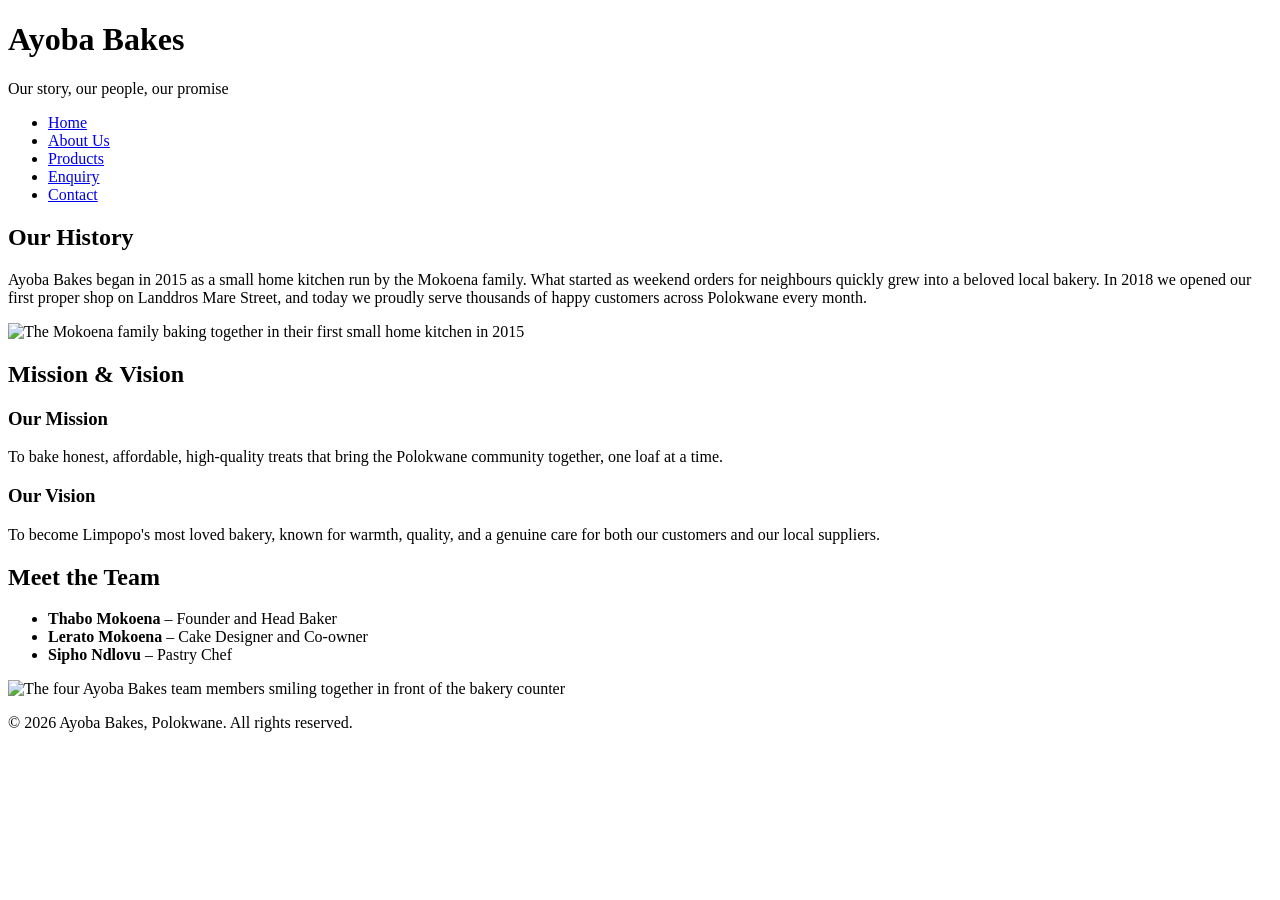
==== about.html @ 4eea6970 "Add files via upload" ====
<!DOCTYPE html>
<!-- Declares this file as an HTML5 document -->
<html lang="en">

<head>
    <meta charset="UTF-8">
    <meta name="viewport" content="width=device-width, initial-scale=1.0">
    <title>Ayoba Bakes - About Us</title>
    <!-- The title changes per page so each browser tab is clearly labelled -->
</head>

<body>

    <!-- ===== HEADER with the SAME navigation as every other page ===== -->
    <header>
        <h1>Ayoba Bakes</h1>
        <p>Our story, our people, our promise</p>

        <!-- The identical <nav> menu is repeated so visitors can navigate from here too -->
        <nav>
            <ul>
                <li><a href="./index.html">Home</a></li>
                <li><a href="./about.html">About Us</a></li>
                <li><a href="./products.html">Products</a></li>
                <li><a href="./enquiry.html">Enquiry</a></li>
                <li><a href="./contact.html">Contact</a></li>
            </ul>
        </nav>
    </header>

    <!-- ===== MAIN content unique to the About page ===== -->
    <main>

        <!-- Our history section -->
        <h2>Our History</h2>
        <p>
            Ayoba Bakes began in 2015 as a small home kitchen run by the Mokoena family.
            What started as weekend orders for neighbours quickly grew into a beloved local
            bakery. In 2018 we opened our first proper shop on Landdros Mare Street, and today
            we proudly serve thousands of happy customers across Polokwane every month.
        </p>

        <!-- An image supporting the history story -->
        <img src="./Images/family-baking-together-stockcake.jpg"
             alt="The Mokoena family baking together in their first small home kitchen in 2015">

        <!-- Mission and Vision, shown as two clear sub-sections -->
        <h2>Mission &amp; Vision</h2>
        <!-- &amp; is the special code that safely shows an "&" (ampersand) symbol -->

        <h3>Our Mission</h3>
        <p>
            To bake honest, affordable, high-quality treats that bring the Polokwane
            community together, one loaf at a time.
        </p>

        <h3>Our Vision</h3>
        <p>
            To become Limpopo's most loved bakery, known for warmth, quality, and a genuine
            care for both our customers and our local suppliers.
        </p>

        <!-- Meet the team section using a list of team members -->
        <h2>Meet the Team</h2>
        <ul>
            <li><strong>Thabo Mokoena</strong> &ndash; Founder and Head Baker</li>
            <!-- <strong> makes text bold to show it is important (here, the name) -->
            <!-- &ndash; shows a short dash used to separate the name from the role -->
            <li><strong>Lerato Mokoena</strong> &ndash; Cake Designer and Co-owner</li>
            <li><strong>Sipho Ndlovu</strong> &ndash; Pastry Chef</li>
            
        </ul>

        <!-- A team photo with descriptive alt text -->
        <img src="./Images/images.jpeg"
             alt="The four Ayoba Bakes team members smiling together in front of the bakery counter">

    </main>

    <!-- ===== FOOTER repeated on every page ===== -->
    <footer>
        <p>&copy; 2026 Ayoba Bakes, Polokwane. All rights reserved.</p>
    </footer>

</body>
</html>
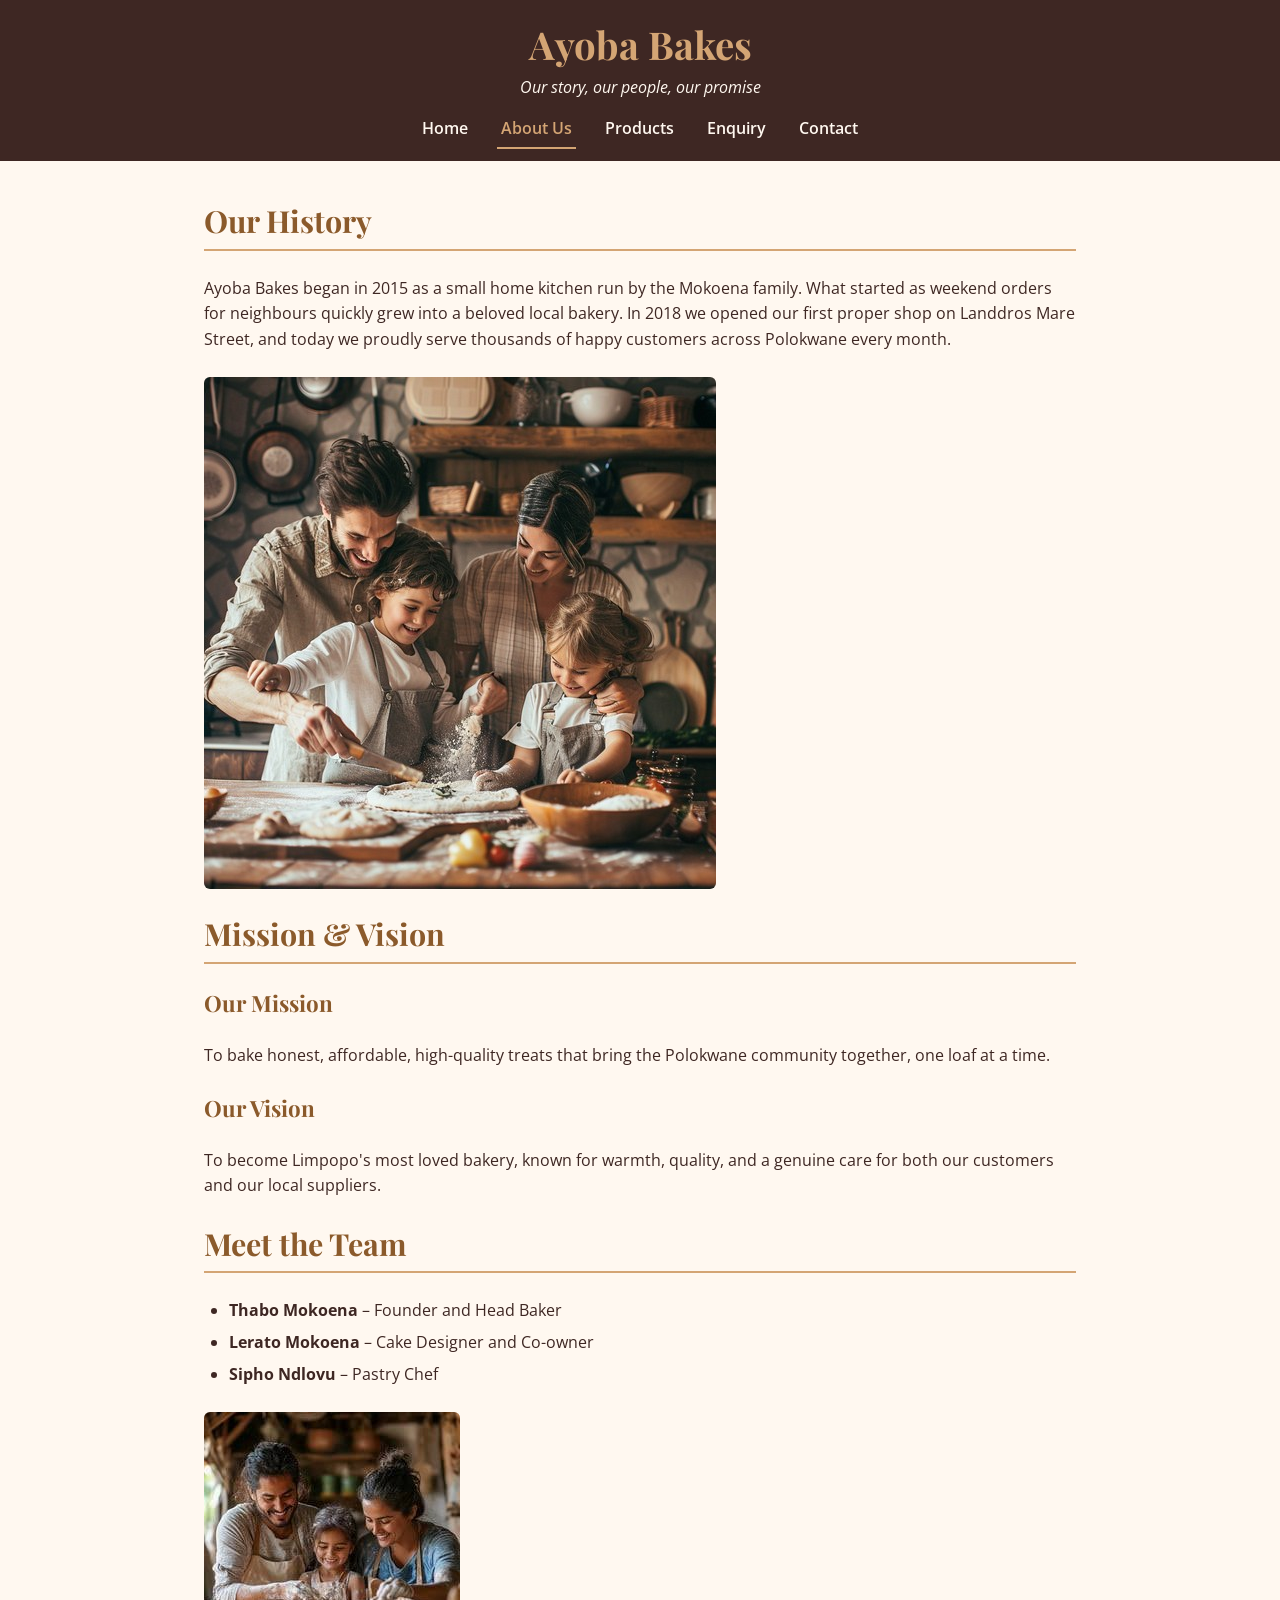
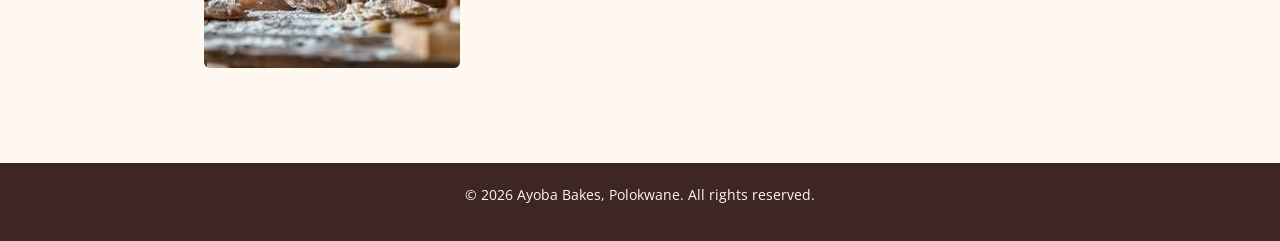
==== commit e5061233: "updated htmls fixing part 1 ffixes then linked css" ====
--- a/about.html
+++ b/about.html
@@ -1,37 +1,34 @@
 <!DOCTYPE html>
-<!-- Declares this file as an HTML5 document -->
 <html lang="en">
 
 <head>
     <meta charset="UTF-8">
     <meta name="viewport" content="width=device-width, initial-scale=1.0">
     <title>Ayoba Bakes - About Us</title>
-    <!-- The title changes per page so each browser tab is clearly labelled -->
+    <link rel="stylesheet" href="css/style.css">
 </head>
 
 <body>
 
-    <!-- ===== HEADER with the SAME navigation as every other page ===== -->
+    <!-- Top section with menu -->
     <header>
         <h1>Ayoba Bakes</h1>
         <p>Our story, our people, our promise</p>
 
-        <!-- The identical <nav> menu is repeated so visitors can navigate from here too -->
+        <!-- Only one nav tag, sitting horizontal -->
         <nav>
             <ul>
-                <li><a href="./index.html">Home</a></li>
-                <li><a href="./about.html">About Us</a></li>
-                <li><a href="./products.html">Products</a></li>
-                <li><a href="./enquiry.html">Enquiry</a></li>
-                <li><a href="./contact.html">Contact</a></li>
+                <li><a href="index.html">Home</a></li>
+                <li><a href="about.html" class="active">About Us</a></li>
+                <li><a href="products.html">Products</a></li>
+                <li><a href="enquiry.html">Enquiry</a></li>
+                <li><a href="contact.html">Contact</a></li>
             </ul>
         </nav>
     </header>
 
-    <!-- ===== MAIN content unique to the About page ===== -->
     <main>
 
-        <!-- Our history section -->
         <h2>Our History</h2>
         <p>
             Ayoba Bakes began in 2015 as a small home kitchen run by the Mokoena family.
@@ -40,13 +37,11 @@
             we proudly serve thousands of happy customers across Polokwane every month.
         </p>
 
-        <!-- An image supporting the history story -->
-        <img src="./Images/family-baking-together-stockcake.jpg"
+        <!-- Picture of the family baking back in the day -->
+        <img src="images/family-baking-together-stockcake.jpg"
              alt="The Mokoena family baking together in their first small home kitchen in 2015">
 
-        <!-- Mission and Vision, shown as two clear sub-sections -->
         <h2>Mission &amp; Vision</h2>
-        <!-- &amp; is the special code that safely shows an "&" (ampersand) symbol -->
 
         <h3>Our Mission</h3>
         <p>
@@ -60,27 +55,22 @@
             care for both our customers and our local suppliers.
         </p>
 
-        <!-- Meet the team section using a list of team members -->
         <h2>Meet the Team</h2>
         <ul>
             <li><strong>Thabo Mokoena</strong> &ndash; Founder and Head Baker</li>
-            <!-- <strong> makes text bold to show it is important (here, the name) -->
-            <!-- &ndash; shows a short dash used to separate the name from the role -->
             <li><strong>Lerato Mokoena</strong> &ndash; Cake Designer and Co-owner</li>
             <li><strong>Sipho Ndlovu</strong> &ndash; Pastry Chef</li>
-            
         </ul>
 
-        <!-- A team photo with descriptive alt text -->
-        <img src="./Images/images.jpeg"
-             alt="The four Ayoba Bakes team members smiling together in front of the bakery counter">
+        <!-- Picture of the team smiling outside -->
+        <img src="images/images.jpeg"
+             alt="The Ayoba Bakes team smiling together in front of the bakery counter">
 
     </main>
 
-    <!-- ===== FOOTER repeated on every page ===== -->
     <footer>
         <p>&copy; 2026 Ayoba Bakes, Polokwane. All rights reserved.</p>
     </footer>
 
 </body>
-</html>
+</html>
--- a/css/style.css
+++ b/css/style.css
@@ -0,0 +1,353 @@
+/* Google Fonts - warm serif for headings, clean sans for body */
+@import url('https://fonts.googleapis.com/css2?family=Playfair+Display:wght@700&family=Open+Sans:wght@400;600;700&display=swap');
+
+/* Reset - removes default browser spacing */
+* {
+    margin: 0;
+    padding: 0;
+    box-sizing: border-box;
+}
+
+/* Base styles */
+body {
+    font-family: 'Open Sans', Arial, sans-serif;
+    font-size: 16px;
+    line-height: 1.6;
+    color: #3E2723;
+    background-color: #FFF8F0;
+}
+
+/* Images never overflow their container */
+img {
+    max-width: 100%;
+    height: auto;
+    display: block;
+    border-radius: 6px;
+}
+
+/* Headings - fluid so they shrink on small screens */
+h1, h2, h3 {
+    font-family: 'Playfair Display', Georgia, serif;
+    color: #3E2723;
+    line-height: 1.3;
+    margin-bottom: 12px;
+}
+
+h1 { font-size: clamp(1.6rem, 4vw, 2.4rem); }
+h2 { font-size: clamp(1.3rem, 3vw, 1.9rem); }
+h3 { font-size: clamp(1.1rem, 2.5vw, 1.4rem); }
+
+/* Paragraphs get a bit of space below */
+p {
+    margin-bottom: 15px;
+}
+
+/* Links - gold colour with hover */
+a {
+    color: #8B5A2B;
+    text-decoration: none;
+    transition: color 0.3s ease;
+}
+
+a:hover {
+    color: #D4A574;
+    text-decoration: underline;
+}
+
+a:focus {
+    outline: 2px solid #D4A574;
+    outline-offset: 2px;
+}
+
+/* Lists inside main content need spacing */
+ul, ol {
+    margin-bottom: 15px;
+    padding-left: 25px;
+}
+
+li {
+    margin-bottom: 6px;
+}
+
+/* ===== HEADER ===== */
+header {
+    background-color: #3E2723;
+    color: #FFF8F0;
+    padding: 20px 5%;
+    text-align: center;
+}
+
+header h1 {
+    color: #D4A574;
+    margin-bottom: 5px;
+}
+
+header p {
+    color: #FFF8F0;
+    font-style: italic;
+    margin-bottom: 15px;
+}
+
+/* ===== NAVIGATION ===== */
+nav ul {
+    list-style: none;
+    display: flex;
+    justify-content: center;
+    flex-wrap: wrap;
+    gap: 25px;
+    padding: 0;
+    margin: 0;
+}
+
+nav li {
+    margin: 0;
+}
+
+nav a {
+    color: #FFF8F0;
+    font-weight: 600;
+    font-size: 1rem;
+    padding: 8px 4px;
+    border-bottom: 2px solid transparent;
+    transition: color 0.3s ease, border-color 0.3s ease;
+}
+
+nav a:hover {
+    color: #D4A574;
+    border-bottom-color: #D4A574;
+    text-decoration: none;
+}
+
+nav a.active {
+    color: #D4A574;
+    border-bottom-color: #D4A574;
+}
+
+/* ===== MAIN CONTENT ===== */
+main {
+    max-width: 1000px;
+    margin: 0 auto;
+    padding: 30px 5%;
+}
+
+/* Section cards - subtle background and shadow */
+main > * {
+    margin-bottom: 25px;
+}
+
+main h2 {
+    color: #8B5A2B;
+    border-bottom: 2px solid #D4A574;
+    padding-bottom: 8px;
+    margin-top: 10px;
+}
+
+main h3 {
+    color: #8B5A2B;
+    margin-top: 20px;
+}
+
+/* ===== BUTTONS ===== */
+button, .btn {
+    background-color: #8B5A2B;
+    color: #FFF8F0;
+    border: none;
+    padding: 12px 28px;
+    font-size: 1rem;
+    font-weight: 600;
+    font-family: inherit;
+    border-radius: 6px;
+    cursor: pointer;
+    transition: background-color 0.3s ease, transform 0.2s ease;
+}
+
+button:hover {
+    background-color: #D4A574;
+    color: #3E2723;
+    transform: translateY(-2px);
+}
+
+button:active {
+    transform: translateY(0);
+}
+
+button:focus {
+    outline: 2px solid #D4A574;
+    outline-offset: 2px;
+}
+
+/* ===== FORMS ===== */
+form {
+    background-color: #FFFFFF;
+    padding: 25px;
+    border-radius: 8px;
+    box-shadow: 0 2px 10px rgba(62, 39, 35, 0.08);
+}
+
+form label {
+    display: block;
+    font-weight: 600;
+    color: #3E2723;
+    margin-bottom: 6px;
+}
+
+form input[type="text"],
+form input[type="email"],
+form input[type="tel"],
+form select,
+form textarea {
+    width: 100%;
+    padding: 10px 12px;
+    border: 1px solid #D4A574;
+    border-radius: 4px;
+    font-size: 1rem;
+    font-family: inherit;
+    color: #3E2723;
+    background-color: #FFFDF9;
+    margin-bottom: 4px;
+    transition: border-color 0.3s ease, box-shadow 0.3s ease;
+}
+
+form input:focus,
+form select:focus,
+form textarea:focus {
+    border-color: #8B5A2B;
+    outline: none;
+    box-shadow: 0 0 6px rgba(139, 90, 43, 0.3);
+}
+
+form textarea {
+    resize: vertical;
+    min-height: 100px;
+}
+
+/* Each form field wrapped in a p - space it out */
+form p {
+    margin-bottom: 18px;
+}
+
+/* ===== IFRAMES (maps on contact page) ===== */
+iframe {
+    width: 100%;
+    max-width: 500px;
+    height: 300px;
+    border: 2px solid #D4A574;
+    border-radius: 8px;
+    display: block;
+    margin: 10px 0 20px 0;
+}
+
+/* ===== FOOTER ===== */
+footer {
+    background-color: #3E2723;
+    color: #FFF8F0;
+    text-align: center;
+    padding: 20px 5%;
+    margin-top: 40px;
+    font-size: 0.9rem;
+}
+
+/* ===== TABLET (768px and below) ===== */
+@media (max-width: 768px) {
+    header {
+        padding: 15px 4%;
+    }
+
+    nav ul {
+        gap: 15px;
+    }
+
+    nav a {
+        font-size: 0.95rem;
+    }
+
+    main {
+        padding: 25px 4%;
+    }
+
+    h1 { font-size: 1.8rem; }
+    h2 { font-size: 1.5rem; }
+    h3 { font-size: 1.2rem; }
+
+    iframe {
+        height: 250px;
+    }
+}
+
+/* ===== MOBILE (480px and below) ===== */
+@media (max-width: 480px) {
+    header {
+        padding: 12px 4%;
+    }
+
+    header h1 {
+        font-size: 1.5rem;
+    }
+
+    header p {
+        font-size: 0.9rem;
+    }
+
+    /* Nav stacks vertically on mobile */
+    nav ul {
+        flex-direction: column;
+        gap: 0;
+        align-items: stretch;
+    }
+
+    nav li {
+        border-bottom: 1px solid #5D4037;
+    }
+
+    nav li:last-child {
+        border-bottom: none;
+    }
+
+    nav a {
+        display: block;
+        padding: 12px;
+        font-size: 1rem;
+        border-bottom: none;
+    }
+
+    nav a.active {
+        background-color: #5D4037;
+        border-bottom: none;
+    }
+
+    main {
+        padding: 20px 4%;
+    }
+
+    h1 { font-size: 1.5rem; }
+    h2 { font-size: 1.3rem; }
+    h3 { font-size: 1.1rem; }
+
+    /* Button full width on mobile */
+    button {
+        width: 100%;
+    }
+
+    form {
+        padding: 18px;
+    }
+
+    iframe {
+        height: 220px;
+    }
+
+    img {
+        border-radius: 4px;
+    }
+}
+
+/* ===== SMALL PHONES (360px and below) ===== */
+@media (max-width: 360px) {
+    header h1 { font-size: 1.3rem; }
+    h1 { font-size: 1.3rem; }
+    h2 { font-size: 1.15rem; }
+
+    main {
+        padding: 15px 3%;
+    }
+}
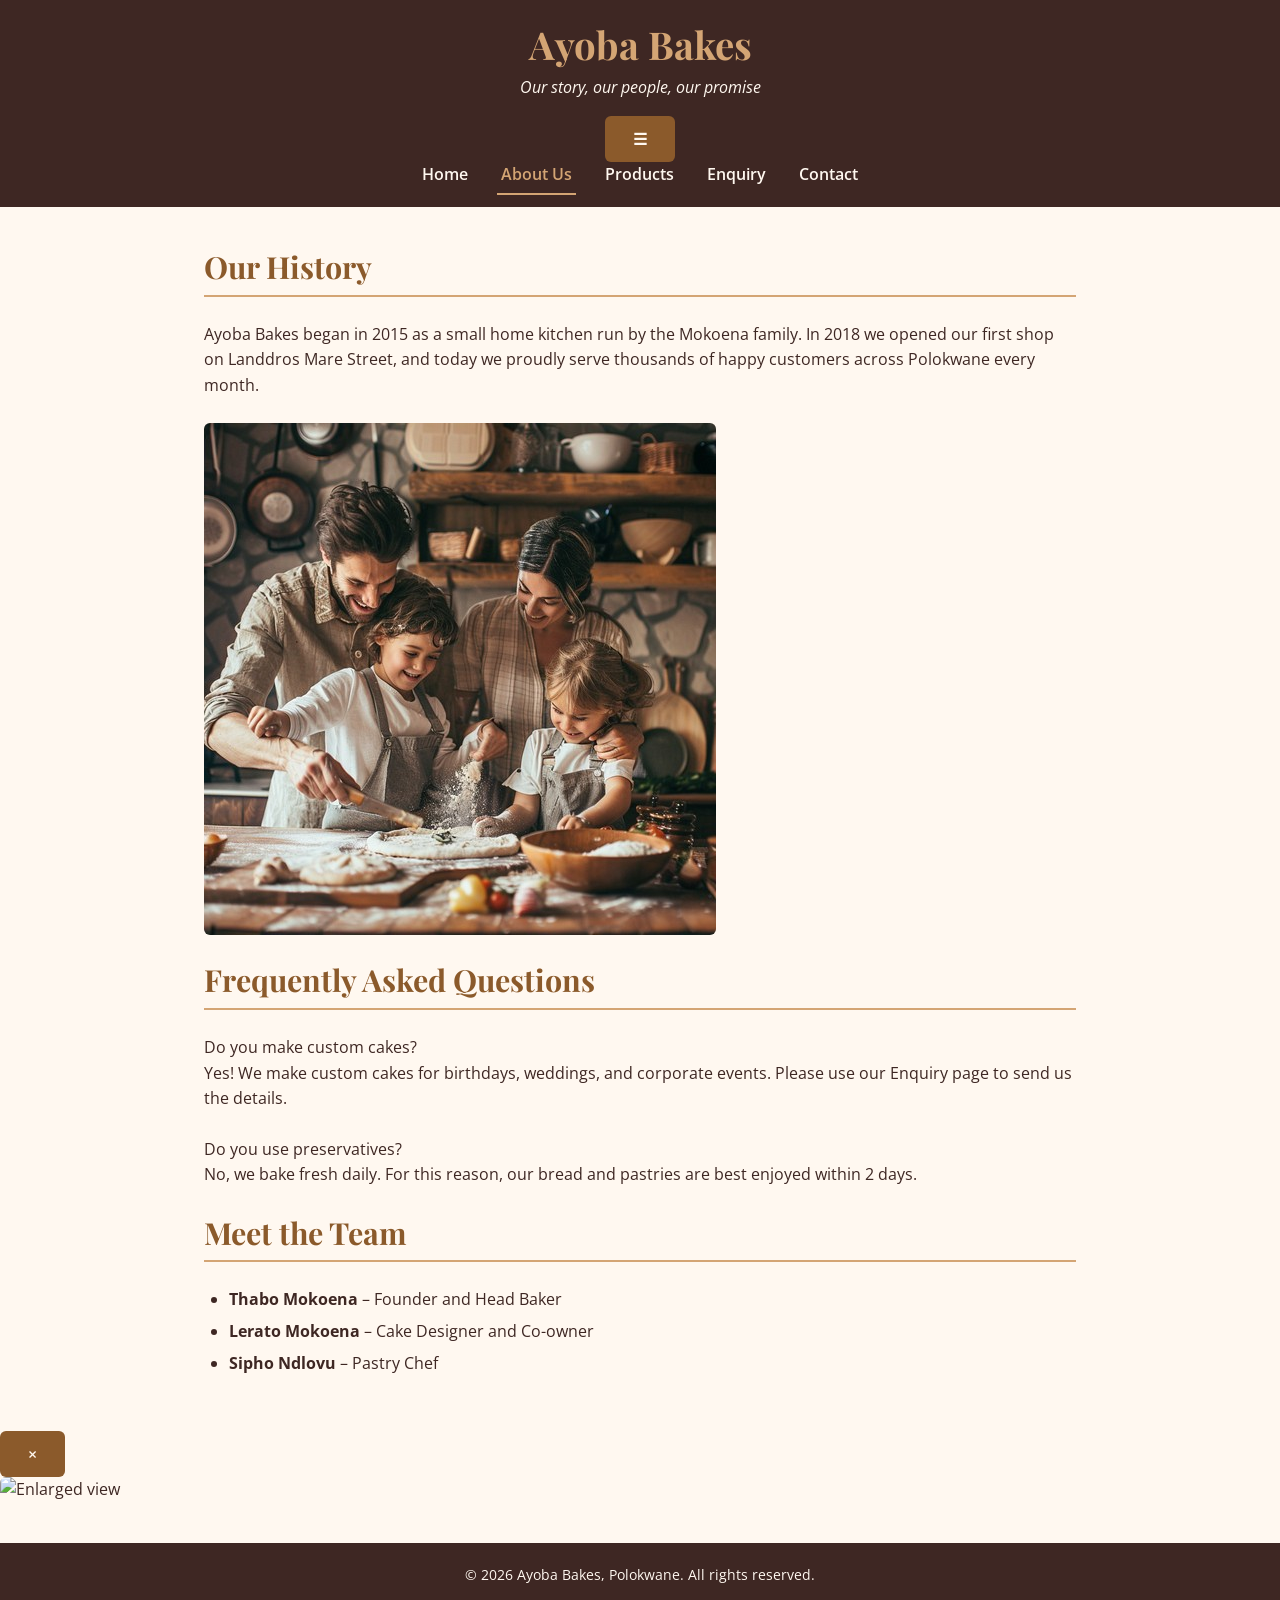
==== commit d1cb1f9d: "updated htmls with css and js link" ====
--- a/about.html
+++ b/about.html
@@ -1,23 +1,24 @@
 <!DOCTYPE html>
 <html lang="en">
-
 <head>
     <meta charset="UTF-8">
     <meta name="viewport" content="width=device-width, initial-scale=1.0">
-    <title>Ayoba Bakes - About Us</title>
+    
+    <title>About Us | Ayoba Bakes Polokwane</title>
+    <meta name="description" content="Learn about Ayoba Bakes, our history since 2015, our mission to serve the Polokwane community, and meet our family team.">
+    <meta name="keywords" content="Ayoba Bakes history, bakery team, Mokoena family, Polokwane bakery mission">
+    
     <link rel="stylesheet" href="css/style.css">
 </head>
-
 <body>
-
-    <!-- Top section with menu -->
     <header>
         <h1>Ayoba Bakes</h1>
         <p>Our story, our people, our promise</p>
-
-        <!-- Only one nav tag, sitting horizontal -->
+        
+        <button class="menu-toggle" aria-label="Toggle menu">&#9776;</button>
+        
         <nav>
-            <ul>
+            <ul id="nav-menu">
                 <li><a href="index.html">Home</a></li>
                 <li><a href="about.html" class="active">About Us</a></li>
                 <li><a href="products.html">Products</a></li>
@@ -28,32 +29,30 @@
     </header>
 
     <main>
-
         <h2>Our History</h2>
         <p>
             Ayoba Bakes began in 2015 as a small home kitchen run by the Mokoena family.
-            What started as weekend orders for neighbours quickly grew into a beloved local
-            bakery. In 2018 we opened our first proper shop on Landdros Mare Street, and today
+            In 2018 we opened our first shop on Landdros Mare Street, and today
             we proudly serve thousands of happy customers across Polokwane every month.
         </p>
 
-        <!-- Picture of the family baking back in the day -->
         <img src="images/family-baking-together-stockcake.jpg"
-             alt="The Mokoena family baking together in their first small home kitchen in 2015">
+             alt="The Mokoena family baking together" class="clickable-img">
 
-        <h2>Mission &amp; Vision</h2>
-
-        <h3>Our Mission</h3>
-        <p>
-            To bake honest, affordable, high-quality treats that bring the Polokwane
-            community together, one loaf at a time.
-        </p>
-
-        <h3>Our Vision</h3>
-        <p>
-            To become Limpopo's most loved bakery, known for warmth, quality, and a genuine
-            care for both our customers and our local suppliers.
-        </p>
+        <!-- FAQ Accordion -->
+        <h2>Frequently Asked Questions</h2>
+        <div class="accordion-item">
+            <div class="accordion-header">Do you make custom cakes?</div>
+            <div class="accordion-content">
+                <p>Yes! We make custom cakes for birthdays, weddings, and corporate events. Please use our Enquiry page to send us the details.</p>
+            </div>
+        </div>
+        <div class="accordion-item">
+            <div class="accordion-header">Do you use preservatives?</div>
+            <div class="accordion-content">
+                <p>No, we bake fresh daily. For this reason, our bread and pastries are best enjoyed within 2 days.</p>
+            </div>
+        </div>
 
         <h2>Meet the Team</h2>
         <ul>
@@ -61,16 +60,16 @@
             <li><strong>Lerato Mokoena</strong> &ndash; Cake Designer and Co-owner</li>
             <li><strong>Sipho Ndlovu</strong> &ndash; Pastry Chef</li>
         </ul>
+    </main>
 
-        <!-- Picture of the team smiling outside -->
-        <img src="images/images.jpeg"
-             alt="The Ayoba Bakes team smiling together in front of the bakery counter">
-
-    </main>
+    <div id="lightbox" class="lightbox">
+        <button class="lightbox-close">&times;</button>
+        <img id="lightbox-img" src="" alt="Enlarged view">
+    </div>
 
     <footer>
         <p>&copy; 2026 Ayoba Bakes, Polokwane. All rights reserved.</p>
     </footer>
-
+    <script src="js/script.js"></script>
 </body>
 </html>
